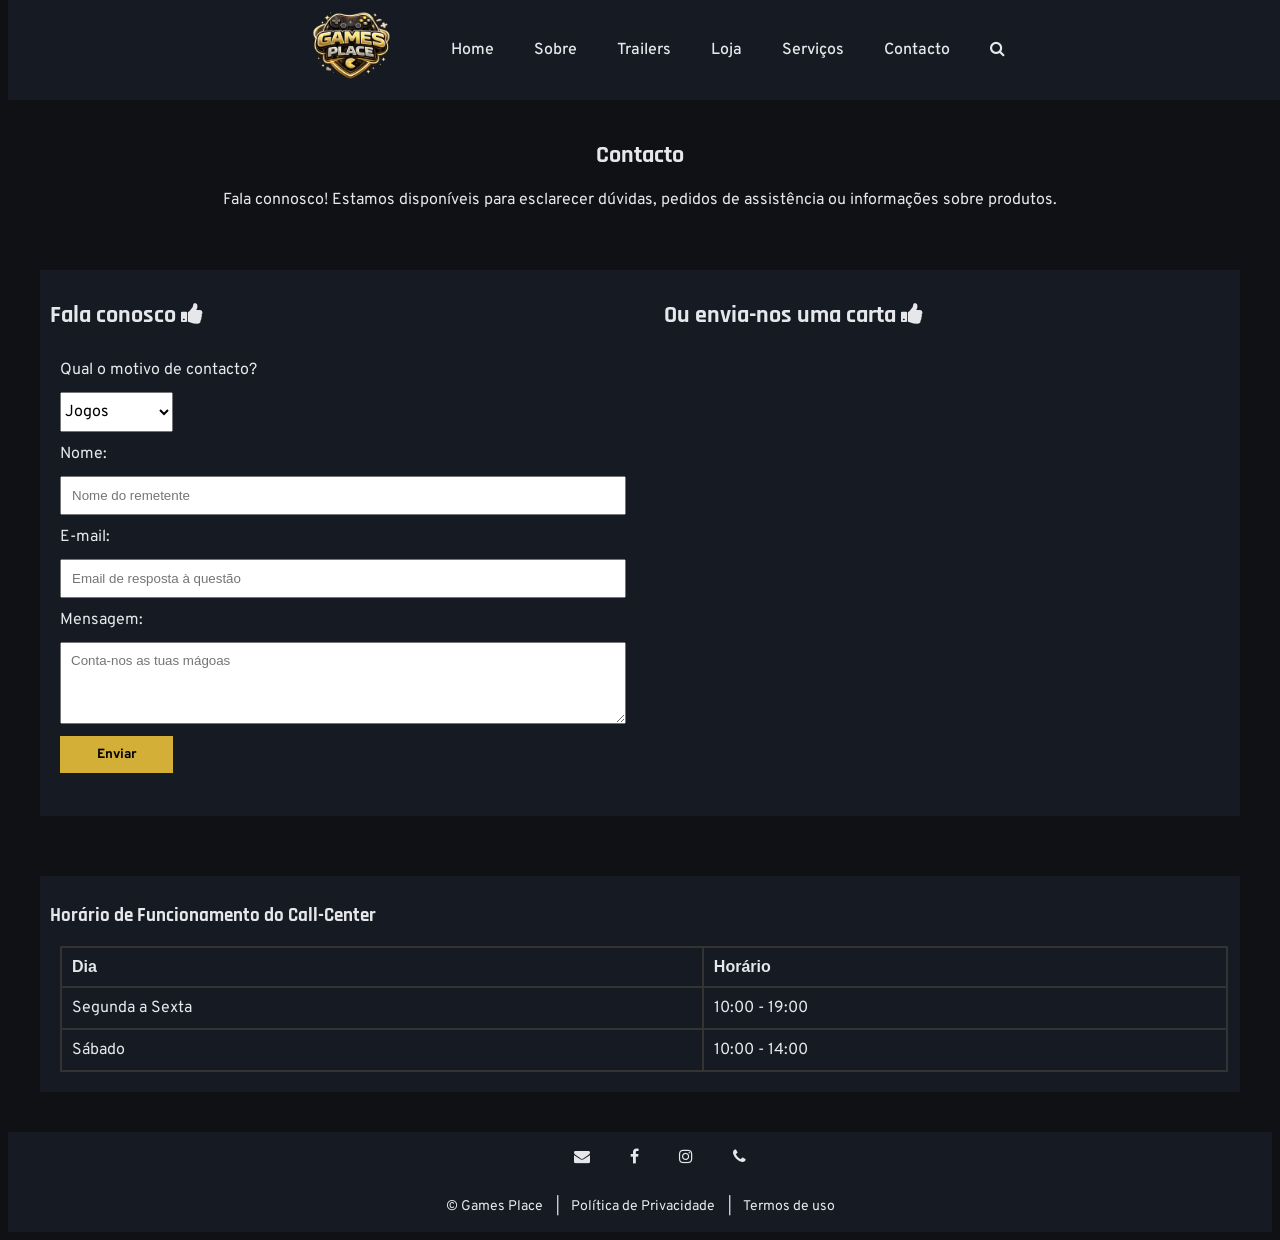
==== contacto.html @ de7a4d66 "Add files via upload" ====
<!DOCTYPE html>
<html lang="pt">

    <head>

        <meta charset="utf-8">
        <meta name="viewport" content="width=device-width, initial-scale=1.0">
        <meta name="author" content="Tiago Rosa">
        <!--<meta name="description" content="Aqui terá um parágrafo de descrição da página">
        <meta name="keywords" content="Palavras chave que melhor descrevam a página e os serviços que oferece">-->
        <meta name="locality" content="Ilha do Pico, Azores, Portugal, Europa">

        <title>Game Place | Contacto</title>

        <link rel="stylesheet" href="css/style.css">
        <link rel="stylesheet" href="https://cdnjs.cloudflare.com/ajax/libs/font-awesome/4.7.0/css/font-awesome.min.css">

    </head>
    
    <body>

        <header>
            <a href="index.html"><img src="imagens/logo.png" alt="Logo Games Place" id="logo"></a>
            <nav aria-label="menu-principal">
                <ul>
                    <li><a href="index.html">Home</a></li>
                    <li><a href="sobre.html">Sobre</a></li>
                    <li><a href="videos.html">Trailers</a></li>
                    <li><a href="loja.html">Loja</a></li>
                    <li><a href="servicos.html">Serviços</a></li>
                    <li><a href="contacto.html">Contacto</a></li>
                    <li><a href="pesquisa.html"><i class="fa fa-search"></i></a></li>
                </ul>
            </nav>
        </header>

        <main>

            <section class="aligncenter">
                <h1>Contacto</h1>
                <p>Fala connosco! Estamos disponíveis para esclarecer dúvidas, pedidos de assistência ou informações sobre produtos.</p>
            </section>

            <section class="container-flex" style="background-color:rgb(22,26,34); padding:10px;">
                <article class="flex2">
                    <h2>Fala conosco <i class="fa fa-thumbs-up"></i></h2>
                    <form>
                        <label for="assunto">Qual o motivo de contacto?</label>
                        <select id="assunto" name="assunto" required>
                            <option value="jogos">Jogos</option>
                            <option value="consolas">Consolas</option>
                            <option value="avaria">Avaria</option>
                            <option value="retoma">Retoma</option>
                            <option value="reembolso">Reembolso</option>
                            <option value="outro">Outro</option>
                        </select>
                    
                        <label for="nome">Nome:</label>
                            <input type="text" id="nome" name="nome" pattern="[A-Za-zÀ-ÿ\s'-]{2,50}" placeholder="Nome do remetente" required>

                        <label for="email">E-mail:</label>
                            <input type="email" id="email" name="email" placeholder="Email de resposta à questão" required>

                        <label for="mensagem">Mensagem:</label>
                            <textarea id="mensagem" name="mensagem" rows="4" placeholder="Conta-nos as tuas mágoas"></textarea>

                        <button type="submit"><strong>Enviar</strong></button>
                    </form>
                </article>
            
                <article class="flex2">
                    <h2>Ou envia-nos uma carta <i class="fa fa-thumbs-up"></i></h2>

                    <iframe 
                        src="https://www.google.com/maps/embed?pb=!1m14!1m12!1m3!1d32045.65065579362!2d-28.535707827848952!3d38.531377998997435!2m3!1f0!2f0!3f0!3m2!1i1024!2i768!4f13.1!5e0!3m2!1spt-PT!2spt!4v1770837094626!5m2!1spt-PT!2spt" 
                        width="550" 
                        height="450" 
                        style="border:0;" 
                        allowfullscreen="" 
                        loading="lazy" 
                        referrerpolicy="no-referrer-when-downgrade">
                    </iframe>
                </article>            
            </section>
            <aside>
                <h3>Horário de Funcionamento do Call-Center</h3>
                <table>
                    <thead>
                        <tr><th>Dia</th><th>Horário</th></tr>
                    </thead>
                    <tbody>
                        <tr><td>Segunda a Sexta</td><td>10:00 - 19:00</td></tr>
                        <tr><td>Sábado</td><td>10:00 - 14:00</td></tr>
                    </tbody>
                </table>
            </aside>

            

</main>

        <footer>
            <nav aria-label="redes sociais">
                <ul>
                    <li><a href="mailto:games_place@mail.com" aria-label="Enviar email"><i class='fa fa-envelope'></i></a></li>
                    <li><a href="https://www.facebook.com/" arial-label="Facebook"><i class='fa fa-facebook'></i></a></li>
                    <li><a href="https://www.instagram.com/" aria-label="Instagram"><i class='fa fa-instagram'></i></a></li>
                    <li><a href="https://wa.me/912345678" aria-label="Contacto telefónico"><i class="fa fa-phone"></i></a></li>
                </ul>
            </nav>
            <div class="termos">
                <p>&copy; Games Place</p>
                <i> | </i>
                <a href="#">Política de Privacidade</a>
                <i> | </i>
                <a href="#">Termos de uso</a>
            </div>
        </footer>
---- css/style.css ----
/*-------------FONTS-------------*/

@import url('https://fonts.googleapis.com/css2?family=Edu+SA+Hand:wght@400..700&family=Inter:ital,opsz,wght@0,14..32,100..900;1,14..32,100..900&family=Montserrat:ital,wght@0,100..900;1,100..900&family=Overpass:ital,wght@0,100..900;1,100..900&family=Rajdhani:wght@300;400;500;600;700&display=swap');

/*-------------TAGS-------------*/

body{
    font-family:overpass, sans-serif;
    background-color:rgb(15,17,21);
    color:rgb(229,231,235);
}

header, footer{
    background-color:rgb(22,26,34);
    height:100px;
}

header{
    display:flex;
    position:fixed;
    width:100%;
    top:0;
    align-items:center;
    justify-content:center;
    z-index:10;
}

nav ul{
    list-style-type: none;
    display:inline-flex;
    gap:40px;
}

nav a{
    color:rgb(229,231,235);
    text-decoration:none;
    font-weight:500;
    transition: 0.5s;
}

nav a:hover, .minilink a:hover, nav button:hover{
    color:rgb(212,175,55);
}

main{
    padding:40px 20px;
    max-width:1200px;
    margin: 80px auto auto auto;
}

h1, h2, h3{
    font-family:Rajdhani, sans-serif;
}

section{
    margin-bottom:60px;
}

aside{
    background-color:rgb(22,26,34);
    padding:10px;
}

table{
    width:99%;
    border-collapse: collapse;
    margin:10px;
}

th, td{
    border:2px solid rgb(51,51,51);
    padding:10px;
    text-align:left;
}

th{
    background-color:rgb(22,26,34);
    font-family:Radjhani, sans-serif;
}

form{
    display: grid;
    padding:10px;
    gap:12px;
    width:100%;
}

form select{
    width:20%;
    height:40px;
    font-family:inherit;
    font-size:16px;
}

form input, form textarea{
    padding:10px;
    font-family:"Edu SA Hand", sans-serif;
}

form select:focus, form input:focus, form textarea:focus{
    outline:2px solid rgb(212,175,55);
}

form button{
    background-color:rgb(212,175,55);
    font-family:inherit;
    padding:10px;
    width:20%;
    border:none;
    cursor:pointer;
    transition: 0.3s ease;
}

form button:hover{
    background-color:rgb(243, 230, 97);
}

footer{
    display:flex;
    flex-direction:column;
    text-align:center;
    align-items: center;
}

/*-------------CLASSES-------------*/

.aligncenter{
    text-align:center;
}

.imagemintro{
    width:100%;
    height:auto;
}

.termos{
    display:inline-flex;
    align-items:center;
    gap:12px;
    font-size:14px;
}

.termos a{
    text-decoration: none;
    color:rgb(229,231,235);
}

.container-flex{
    display:flex;
    flex-direction: row;
    gap:20px;
    justify-content: space-between;
}

.flex2{
    width:48%;
}

.flex3{
    width: 33%;
    text-align: center;
}

.flex4{
    width:25%;
    text-align:center;
    justify-content:space-between;
}

.flex4 img{
    max-width:100%;
    max-height:350px;
}

.flex6{
    width:15%;
    text-align:center;
}

.flex6 img{
    max-width:90%;
}

.equipa img{
    max-width:200px;
}

.container-grid{
    display:grid;
    grid-template-columns: 1fr 1fr;
    grid-template-areas:"imagem content";
    gap:30px;
    align-items: center;
    margin:0 50px 50px 50px;
}

.imagemsobre{
    grid-area:imagem;
}

.imagemsobre img{
    max-width:400px;
    height:auto;
}

.contentsobre{
    grid-area:content;
    
}

.numeracao_ol li::marker {
    font-family: "Rajdhani", sans-serif;
    font-size: 18px;
    color: rgb(229,231,235);
    font-weight: bold;
}

.minilink{
    text-align: end;
    margin-bottom:20px;
}

.minilink a{
    font-family:"Rajdhani", sans-serif;
    font-size:0.8em;
    text-decoration:none;
    color:rgb(229,231,235);
    transition: 0.5s;
}

.valid_ul li::marker{
    color:forestgreen;
}

.index-servicos_ul{
    display:inline-flex;
    gap:80px;
}

.index-servicos_ul li::marker{
    color:rgb(212,175,55);
    font-weight: bolder;
}

.trailer-intro{
    width:800px;
    height:450px;
}

.trailer{
    width:560px;
    height:315px;
}

/*-------------ID's-------------*/

#logo{
    margin:10px;
    width:100px;
    height:auto;
}


/*-------RESPONSIVIDADE---------*/

@media (max-width:768px){

    header{
        position:static;
        flex-direction:column;
        height:auto;
        padding:10px 0;
        text-align:center;
    }

    nav ul{
        flex-direction:column;
        gap:10px;
        padding:0;
        margin-top:10px;
    }

    main{
        margin-top:0;
    }

    .container-flex{
        flex-direction:column;
        align-items:center;
    }

    .flex2,
    .flex3,
    .flex4,
    .flex6{
        width:100%;
    }

    .index-servicos_ul{
        flex-direction:column;
        gap:20px;
    }

    .trailer-intro,
    .trailer{
        width:100%;
        height:auto;
    }

    iframe{
        width:100%;
        height:300px;
    }

    form select,
    form button{
        width:100%;
    }

    table{
        width:100%;
        margin:0;
        font-size:14px;
    }

    .container-grid{
        grid-template-columns:1fr;
        grid-template-areas:
            "imagem"
            "content";
        margin:0;
    }

    .imagemsobre img{
        max-width:100%;
    }

    footer nav ul{
        flex-direction:row;
        justify-content: center;
        gap:20px;
    }

}
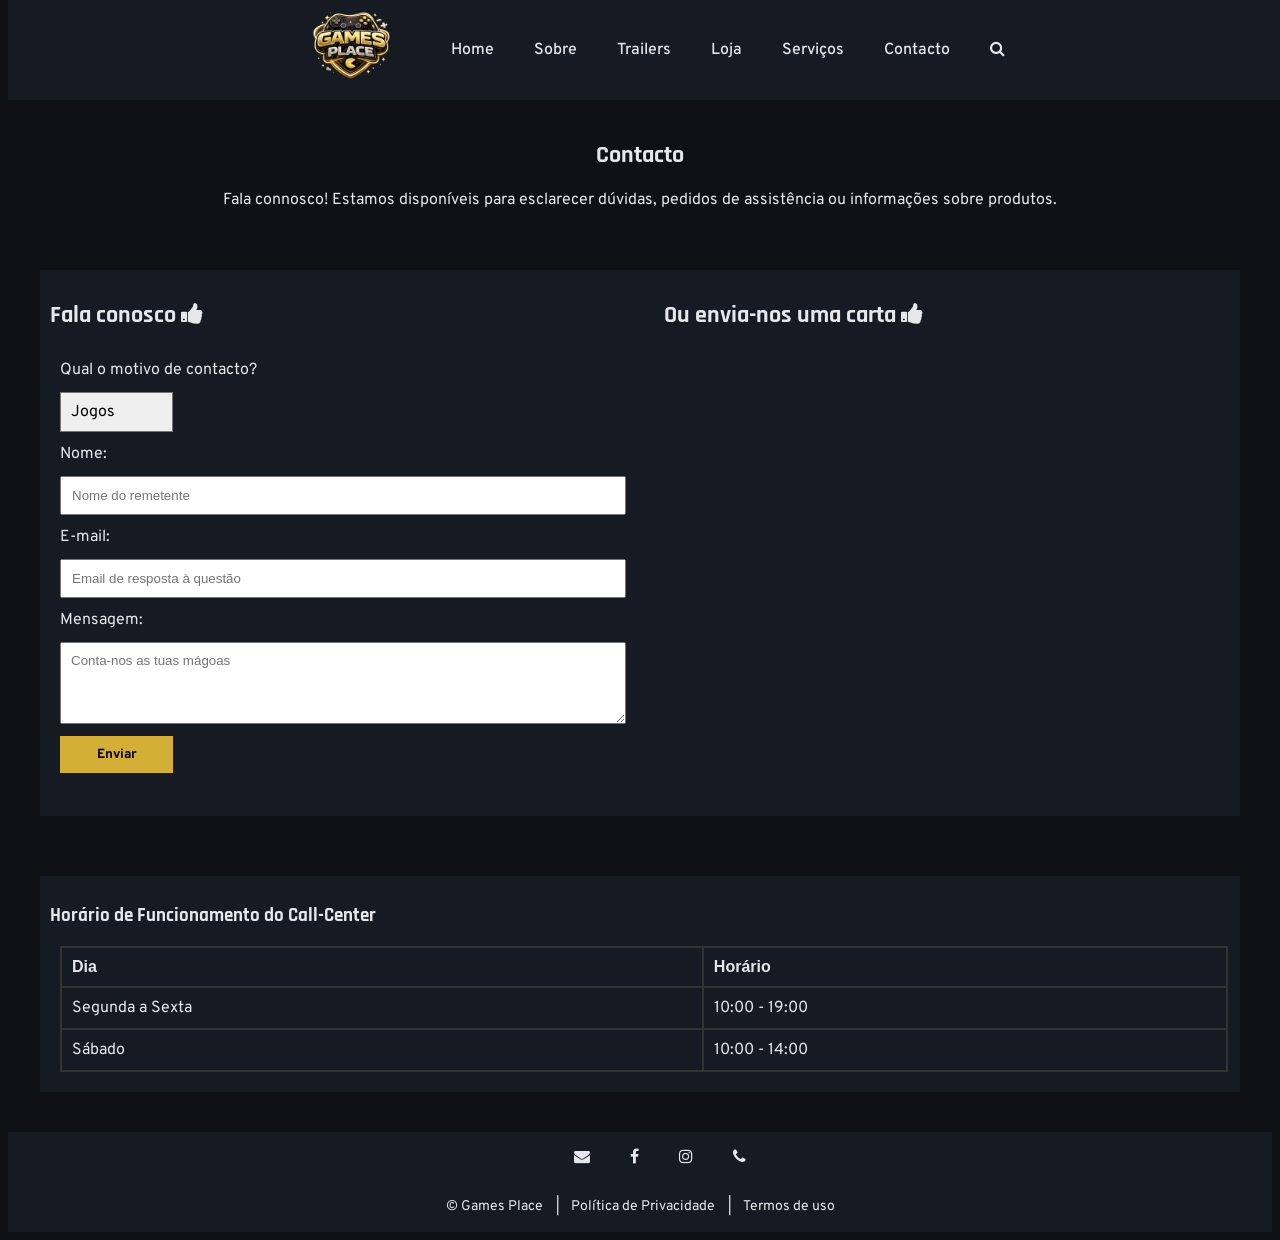
==== commit d632cb50: "Add files via upload  mobile toggler menu" ====
--- a/contacto.html
+++ b/contacto.html
@@ -10,7 +10,7 @@
         <meta name="keywords" content="Palavras chave que melhor descrevam a página e os serviços que oferece">-->
         <meta name="locality" content="Ilha do Pico, Azores, Portugal, Europa">
 
-        <title>Game Place | Contacto</title>
+        <title>Games Place | Contacto</title>
 
         <link rel="stylesheet" href="css/style.css">
         <link rel="stylesheet" href="https://cdnjs.cloudflare.com/ajax/libs/font-awesome/4.7.0/css/font-awesome.min.css">
@@ -21,7 +21,10 @@
 
         <header>
             <a href="index.html"><img src="imagens/logo.png" alt="Logo Games Place" id="logo"></a>
-            <nav aria-label="menu-principal">
+            <button class="menu-toggle" aria-label="Abrir menu" aria-expanded="false">
+                <i class="fa fa-bars"></i>
+            </button>
+            <nav id="menu-mobile">
                 <ul>
                     <li><a href="index.html">Home</a></li>
                     <li><a href="sobre.html">Sobre</a></li>
@@ -115,4 +118,16 @@
                 <i> | </i>
                 <a href="#">Termos de uso</a>
             </div>
-        </footer>+        </footer>
+    <script>
+        const btn = document.querySelector('.menu-toggle');
+        const menu = document.getElementById('menu-mobile');
+
+        btn.addEventListener('click', () => {
+            menu.classList.toggle('active');
+            const aberto = menu.classList.contains('active');
+            btn.setAttribute('aria-expanded', aberto);
+        });
+    </script>
+    </body>
+</html>
--- a/css/style.css
+++ b/css/style.css
@@ -90,6 +90,8 @@
     height:40px;
     font-family:inherit;
     font-size:16px;
+    appearance:none;
+    padding-left:10px;
 }
 
 form input, form textarea{
@@ -131,6 +133,14 @@
 .imagemintro{
     width:100%;
     height:auto;
+}
+
+.menu-toggle {
+  display: none;
+  font-size: 24px;
+  background: none;
+  border: none;
+  cursor: pointer;
 }
 
 .termos{
@@ -273,11 +283,26 @@
         text-align:center;
     }
 
+    header nav{
+        display:none;
+        width:100%;
+    }
+
+    header nav.active{
+        display:block;
+    }
+
     nav ul{
+        display:flex;
         flex-direction:column;
         gap:10px;
         padding:0;
         margin-top:10px;
+    }
+
+    .menu-toggle{
+        display:block;
+        color:rgb(229,231,235);
     }
 
     main{
